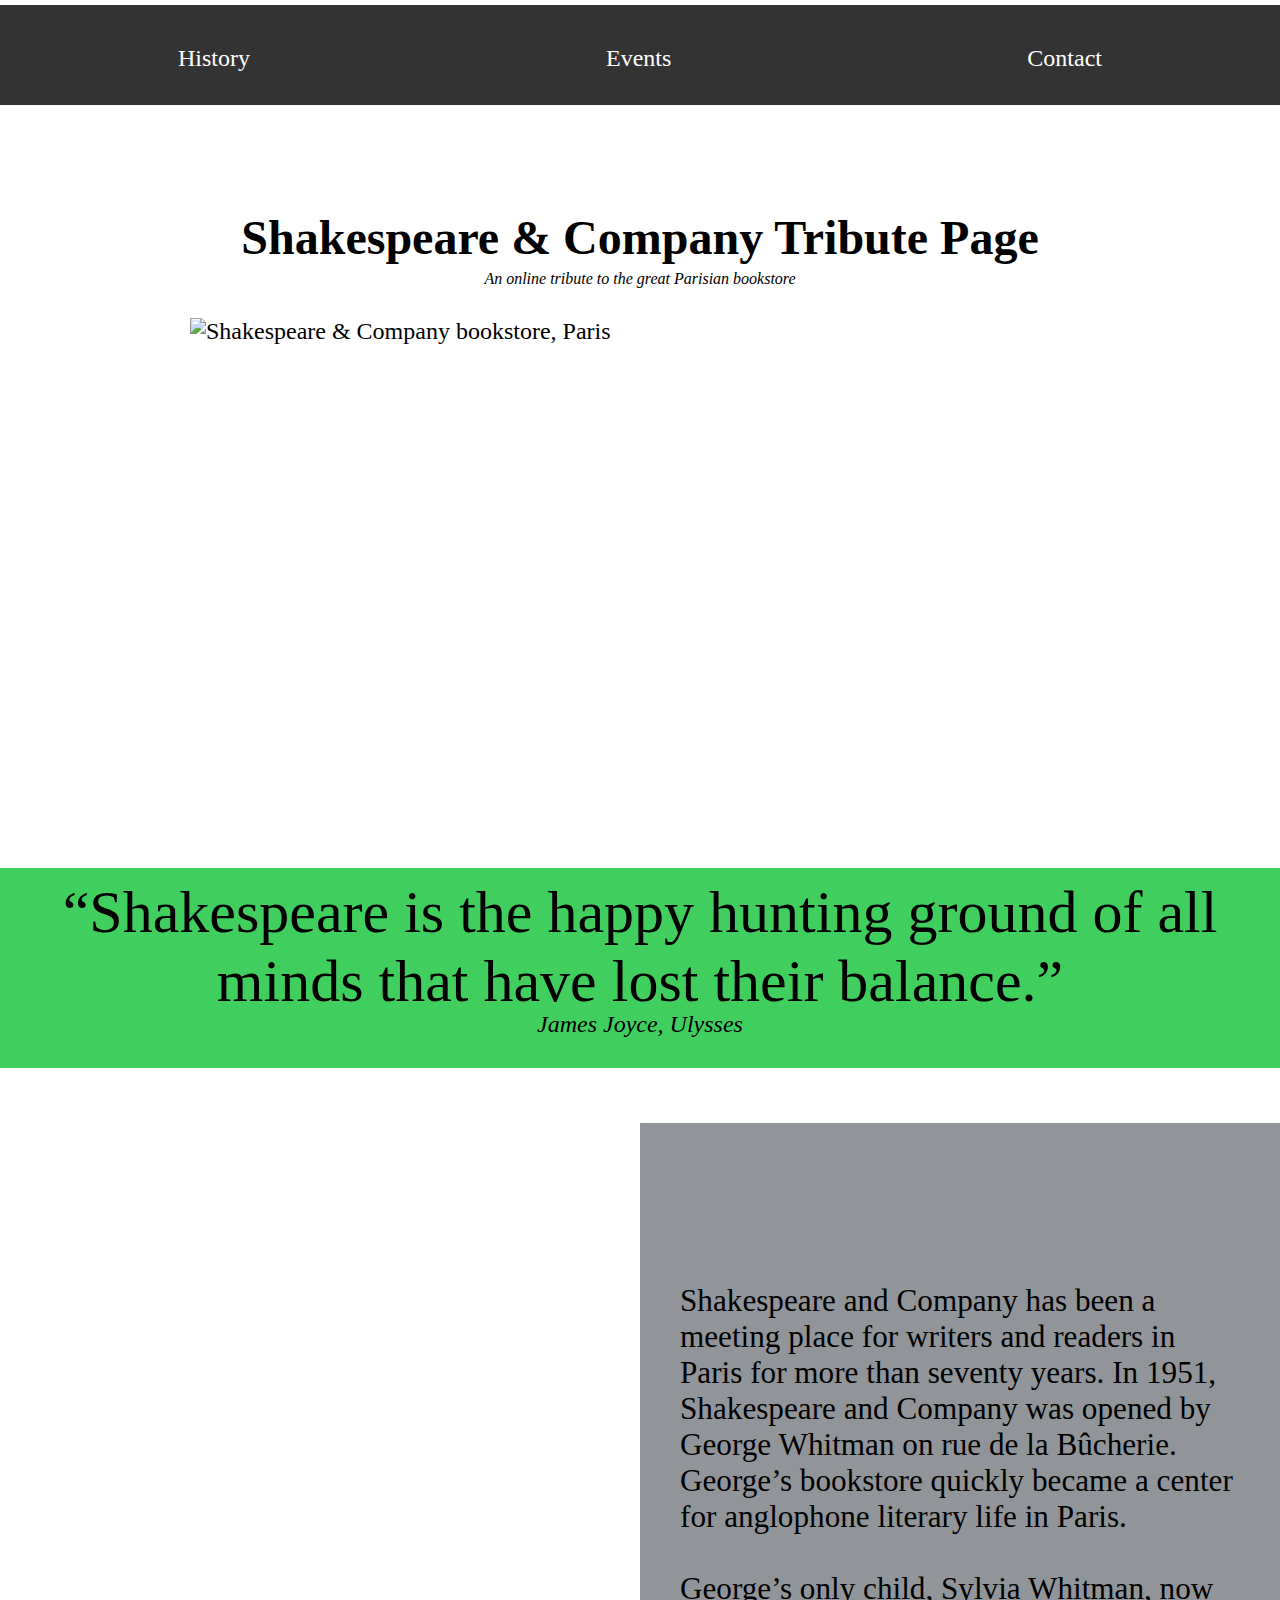
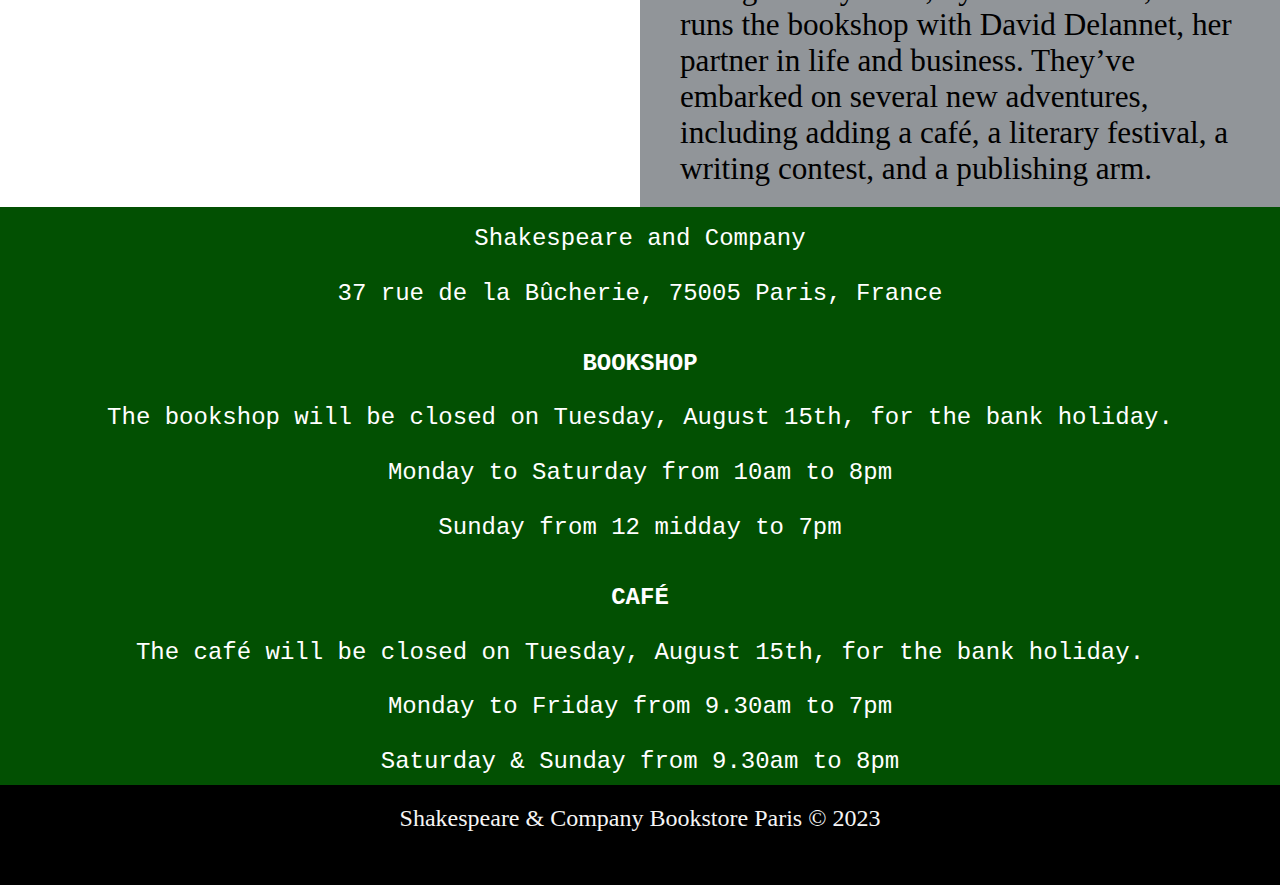
==== index.html @ 4475b5a7 "changed header to fixed" ====
<!DOCTYPE html>
<html lang="en">
  <head>
    <meta charset="UTF-8" />
    <meta name="viewport" content="width=device-width, initial-scale=1.0" />
    <title>Shakespeare & Company Tribute Page</title>
    <link rel="stylesheet" href="styles.css" />
    <link rel="icon" href="./img/id-315826---1551116026.svg" />
  </head>
  <body>
    <header>      
      <p><i class="fa-solid fa-user-shakespeare"></i></p>
      <nav>
        <ul>
          <li><a href="">History</a></li>
          <li><a href="">Events</a></li>
          <li><a href="">Contact</a></li>
        </ul>
      </nav>
    </header>
    <section class="hero">
      <div>
      <h1>Shakespeare & Company Tribute Page</h1>
      <p>An online tribute to the great Parisian bookstore</p>
    </div>
      <figure>
        <img
          src="./img/shakespeareco.jpg"
          alt="Shakespeare & Company bookstore, Paris"
        />
      </figure>
      </section>
      <section class="quote">
        <q>Shakespeare is the happy hunting ground of all 
          minds that have lost
          their balance.</q>
          <p class="author"><span>James Joyce, Ulysses</span></p>
    </section>
      <article class="history">
        <figure class="black_and_white">
          <img src="./img/shakespeare hor.jpg" alt="" />
        </figure>
        <p class="history_par">
          Shakespeare and Company has been a meeting place for writers and
          readers in Paris for more than seventy years. In 1951, Shakespeare and
          Company was opened by George Whitman on rue de la Bûcherie. George’s
          bookstore quickly became a center for anglophone literary life in
          Paris. 
          <br>
          <br>
          George’s only child, Sylvia Whitman, now runs the bookshop with
          David Delannet, her partner in life and business. They’ve embarked on
          several new adventures, including adding a café, a literary festival,
          a writing contest, and a publishing arm.
        </p>
      </article>
    </main>
    <article class="info">
      <p>Shakespeare and Company</p>
        <p>37 rue de la Bûcherie, 75005 Paris, France</p> 
      
      <p><b>BOOKSHOP</b></p>
       <p>The bookshop will be closed on Tuesday, August 15th, for the bank holiday.</p> 

      <p>Monday to Saturday from 10am to 8pm</p>
      <p>Sunday from 12 midday to 7pm</p>
      
                
      <p><b>CAFÉ</b></p>
      <p>The café will be closed on Tuesday, August 15th, for the bank holiday.</p>

      <p>Monday to Friday from 9.30am to 7pm</p>
      <p>Saturday & Sunday from 9.30am to 8pm</p>
      
    </article>
    <footer>Shakespeare &amp; Company Bookstore Paris &copy; 2023</footer>
  </body>
</html>
---- styles.css ----
/* || CSS RESET 

/* style header: */

/* Set logo to top left

/* Set UL to horizontal menu, style UL (fontsize, ff, add links)

/* extra: add shakespeare favicon to HTML header

/* Center H1, figcaption and image

/* set image width and height in CSS + HTML (orig size)

/* create block for JJ quote -> 100% width

/* set bgcolor for quote

/* set font family for quote, center quote + authorname on another line

/* add nowrap span for author name + quote

/* use flexbox for creating 2 columns for 2nd image + history paragraph

/* set width + height 2nd image

/* style history paragraph (fontsize, font-family, bgcolor)

/* style footer
*/ 

/* || CSS RESET */

* {
  padding: 0;
  margin: 0;
  box-sizing: border-box;
}

img {
  display: block;
}

/* || INDIVIDUAL ELEMENT STYLING (CLASSES TO BE ADDED LATER) */

body {
  font-family: Georgia, 'Times New Roman', Times, serif;
  font-size: 1.5rem;
  overflow-x: hidden
}

header {
  position: sticky;
  width: 100%;
  top: 0;
  left: 0;
  right: 0;
}

ul {
  display: flex;
  flex-direction: row;
  justify-content: space-around;
  height: 100px;
  list-style-type: none;
  margin: 0;
  padding: 0;
  overflow: hidden;
  background-color: #333;
}

li {
  float: right;
  margin-top: 40px;
}

li a {  
  color: white;
  text-align: center;
  padding: 16px;
  text-decoration: dotted;
}

li a:hover {
  background-color: #111;
}

section.hero {
  margin-top: 75px;
}

div {
  text-align: center;
  padding: 30px 0;
}

h1 {
  font-size: 2em;
}

p {
  font-size: medium;
  font-style: italic;
  margin-top: 5px;
}

img {
  width: 900px;
  height: 500px;
  object-fit: cover;
  margin-left: auto;
  margin-right: auto;
}

section.quote {
  display: flex;
  flex-direction: column;
  height: 200px;
  background-color: rgb(64, 206, 95);
  text-align: center;
  margin-top: 50px;
  margin-bottom: 50px;
}

section.quote q {
  font-style: normal;
  font-size: 2.5em;
  font-weight: normal;
  margin-top: 10px;
  margin-bottom: -10px;
}

section.quote p.author {
  font-size: 1em;
  font-style: italic;
}

span {
  white-space: nowrap;
}

article {
  display: flex;
  height: fit-content;
  width: 100%;
}

article figure {
  display: inline;
  flex: 1;
  padding: 1px;
    
}

article img {
  height: auto;
  width: 50%;
}

article p {
  display: flex;
  width: 50%;
  height: auto;
  background-color: rgb(145, 149, 153);
  font-size: 1.3em;
  align-content: center;
  font-family: 'Times New Roman', Times, serif;
  font-style: normal;
  font-weight: 500;
  padding-top: 160px;
  padding-left: 40px;
  padding-right: 40px;
  padding-bottom: 20px;
}

article.info {
  display: flex;
  flex-direction: column;
  background-color: rgb(2, 80, 2);
}

article.info p { 
  font-family: 'Courier New', Courier, monospace;
  color: white;
  font-size: 1em;
  text-align: center;
  display: flex;
  flex-direction: column;
  width: 100%;
  height:max-content;
  background-color: rgb(2, 80, 2);
  justify-content: space-between;
  padding-top: 30px;
  flex: 1;
  margin: 0;
  line-height: 0.2;
}

article.info p:nth-child(3), article.info p:nth-child(7) {
  margin-top: 15px;
} 

footer {
  width: 100%;
  height: 100px;
  background-color: black;
  color: whitesmoke;
  text-align: center;
  padding-top: 20px;
}
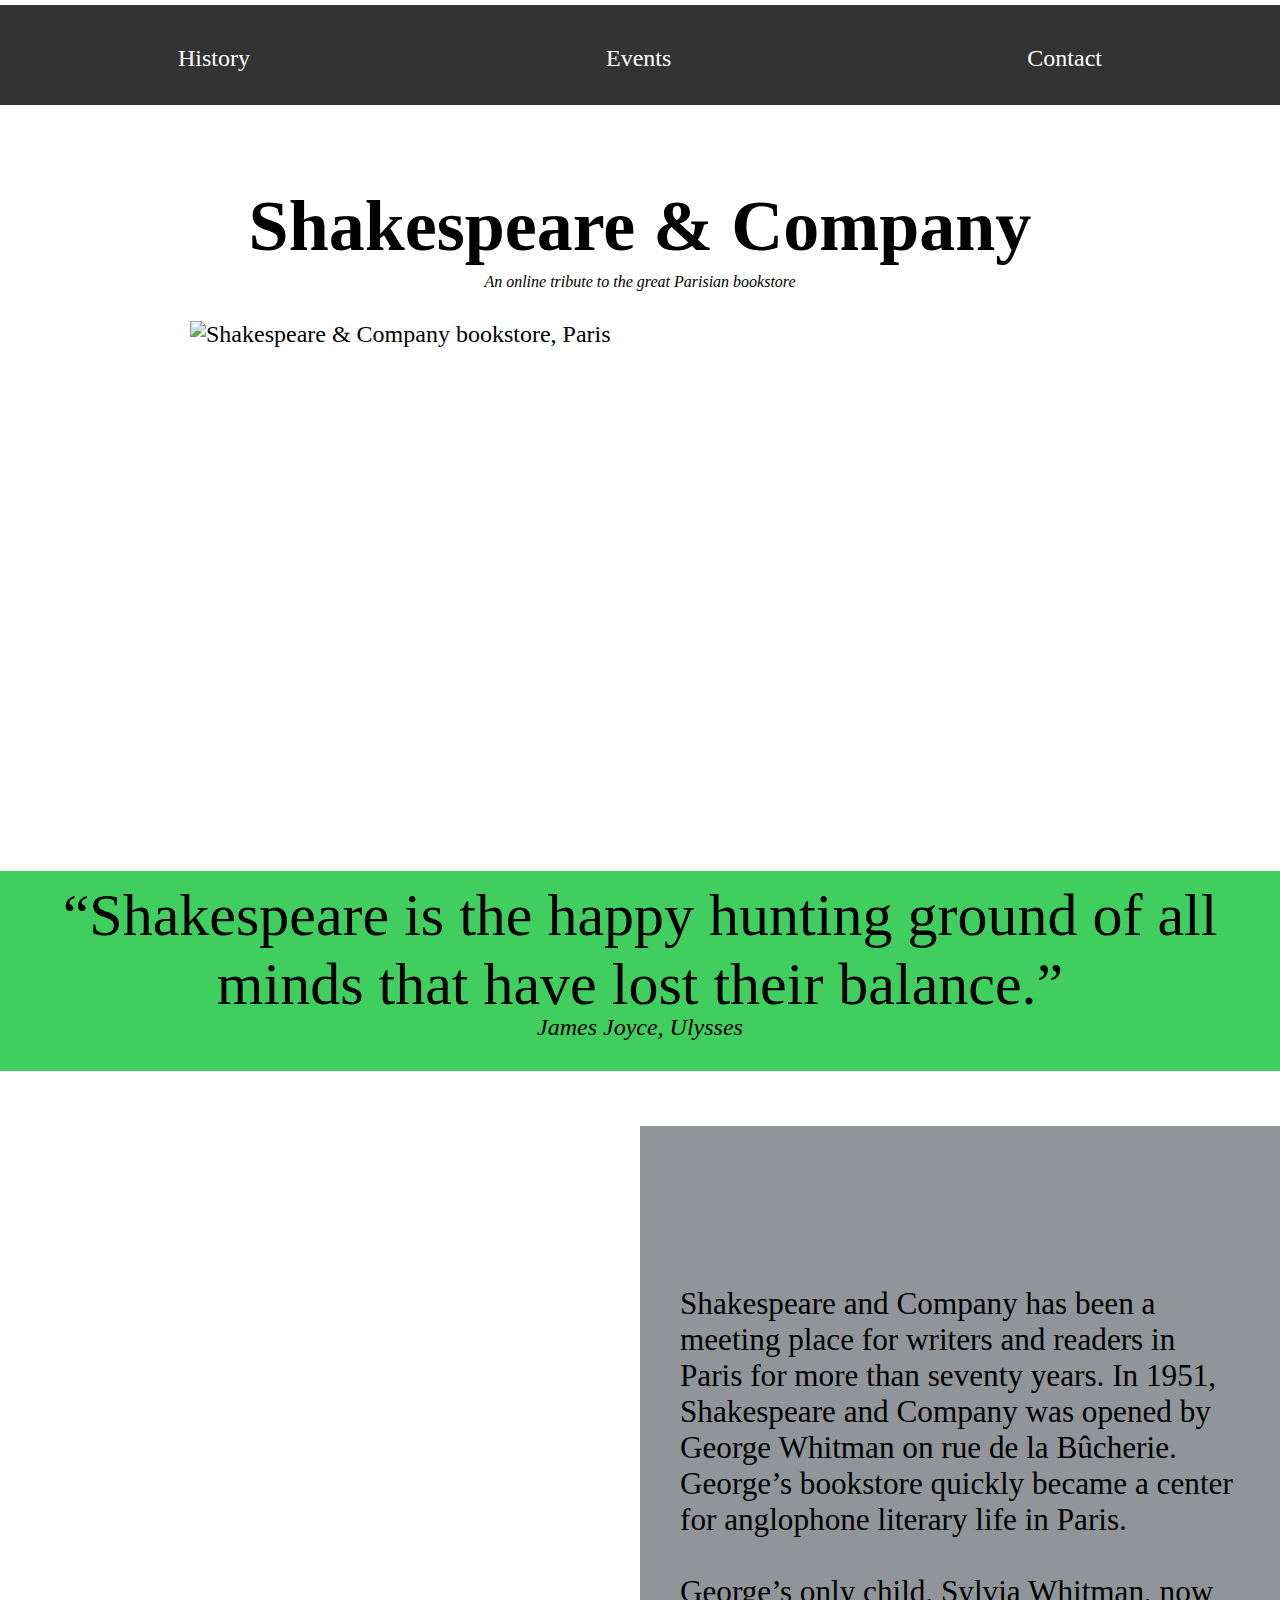
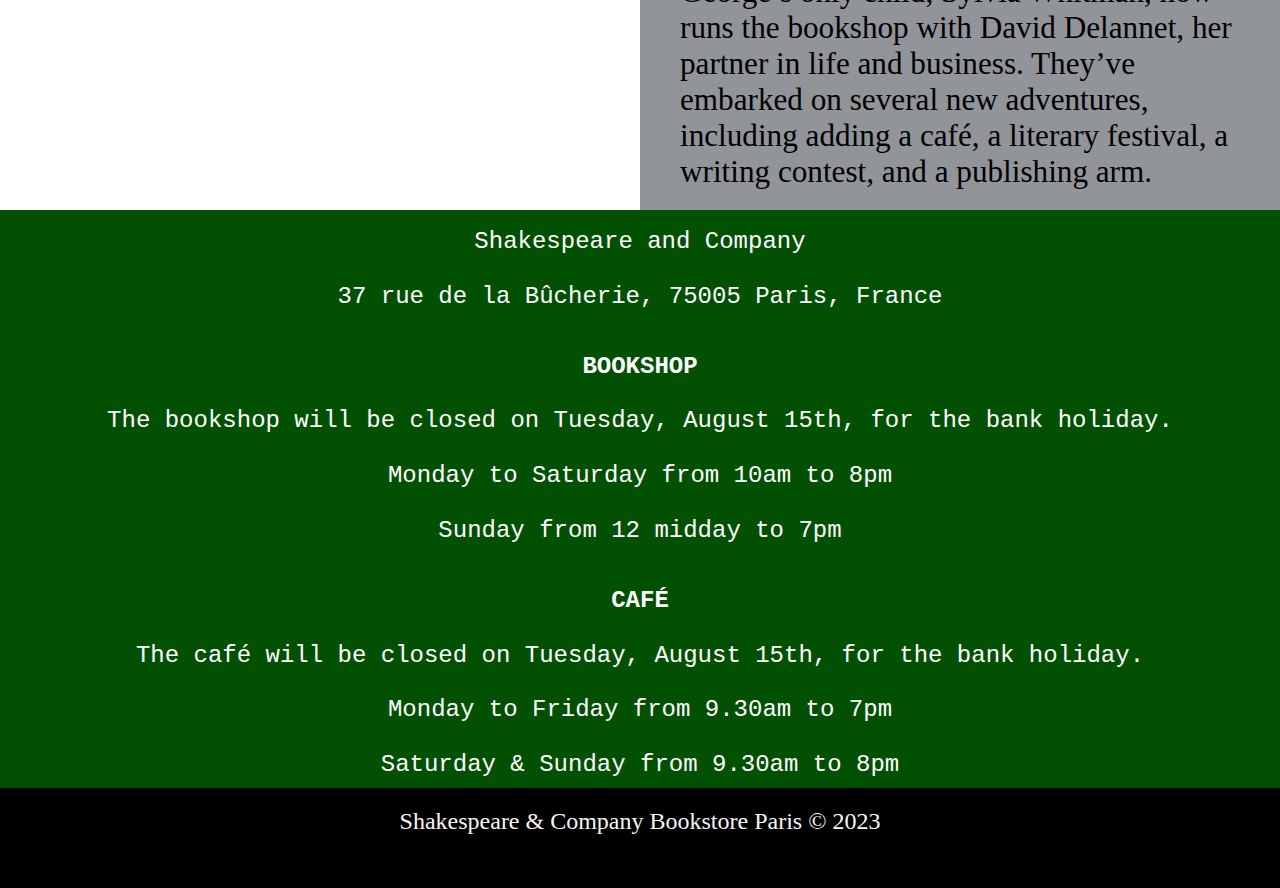
==== commit b25818fb: "added svg to h1" ====
--- a/index.html
+++ b/index.html
@@ -20,7 +20,7 @@
     </header>
     <section class="hero">
       <div>
-      <h1>Shakespeare & Company Tribute Page</h1>
+      <h1>Shakespeare & Company <object data="./img/id-315826---1551116026.svg" width="75" height="75"></object></h1>
       <p>An online tribute to the great Parisian bookstore</p>
     </div>
       <figure>
--- a/styles.css
+++ b/styles.css
@@ -86,7 +86,7 @@
 }
 
 section.hero {
-  margin-top: 75px;
+  margin-top: 50px;
 }
 
 div {
@@ -95,7 +95,8 @@
 }
 
 h1 {
-  font-size: 2em;
+  font-size: 3em;
+  font-weight: bold;
 }
 
 p {
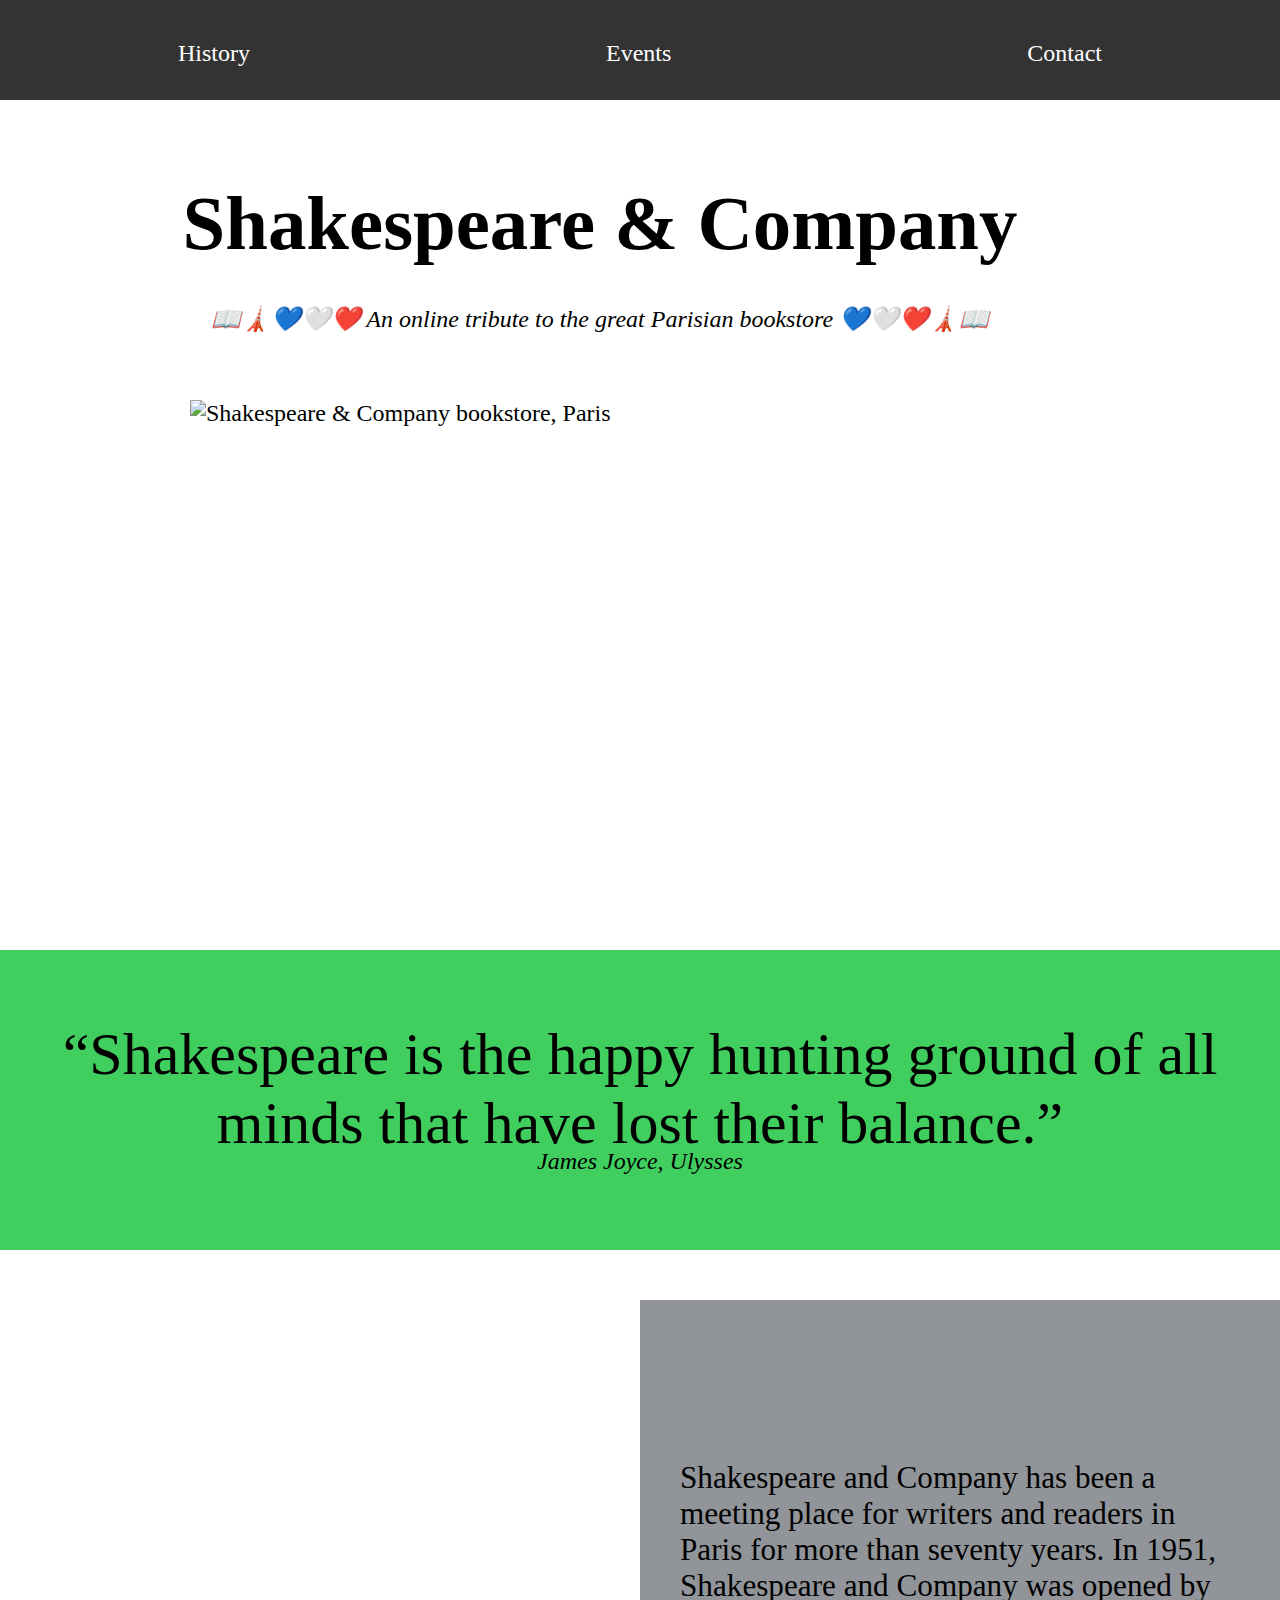
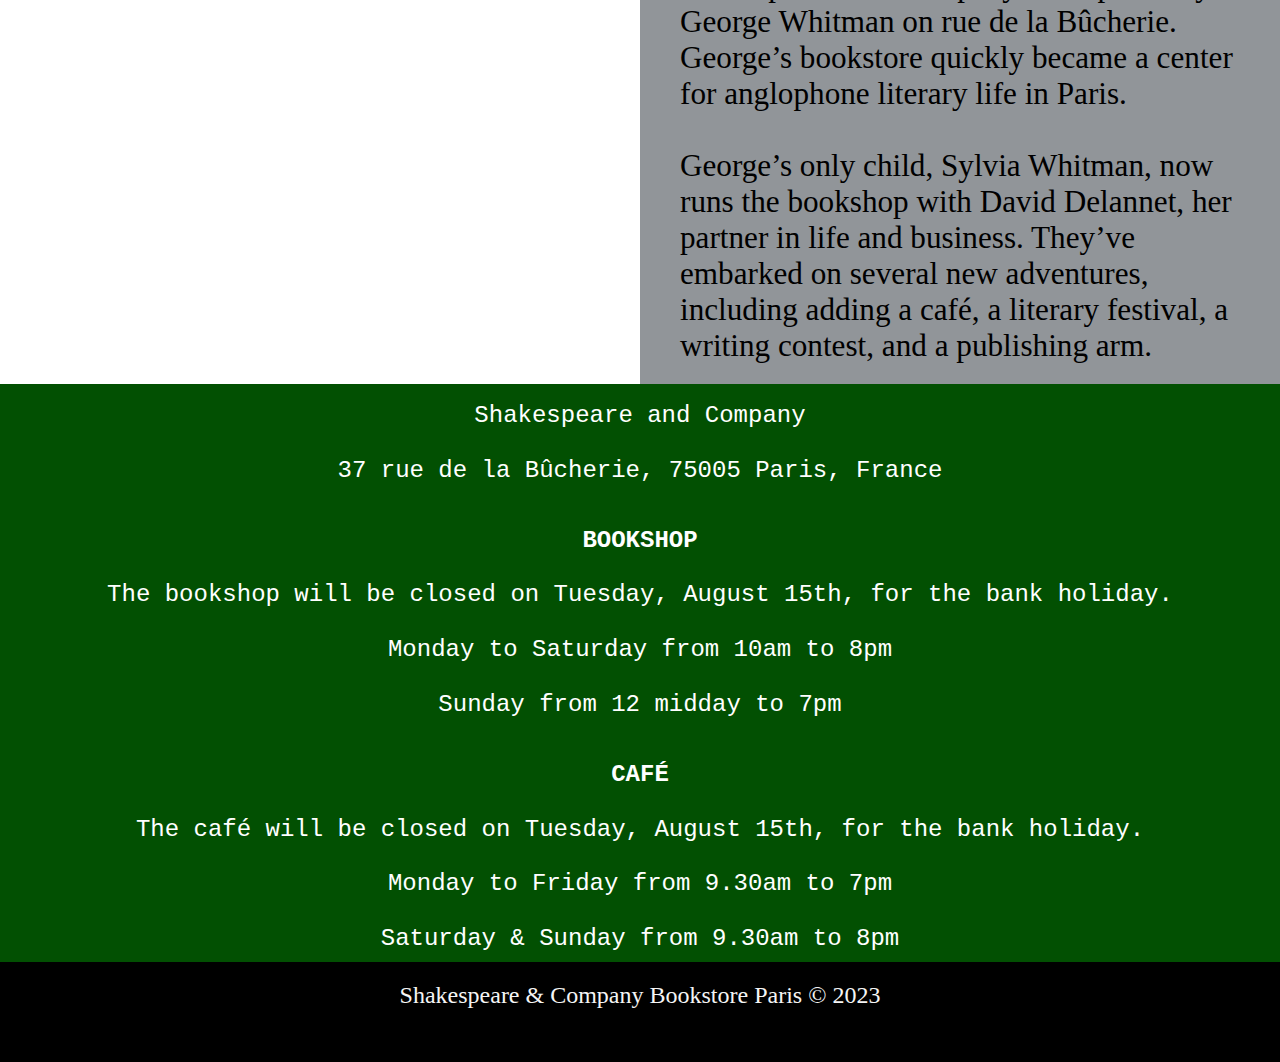
==== commit 39d84ab6: "added emojis and svg to h1" ====
--- a/index.html
+++ b/index.html
@@ -19,9 +19,9 @@
       </nav>
     </header>
     <section class="hero">
-      <div>
+      <div class="title">
       <h1>Shakespeare & Company <object data="./img/id-315826---1551116026.svg" width="75" height="75"></object></h1>
-      <p>An online tribute to the great Parisian bookstore</p>
+      <p class="byline">📖🗼💙🤍❤️ An online tribute to the great Parisian bookstore 💙🤍❤️🗼📖</p>
     </div>
       <figure>
         <img
--- a/styles.css
+++ b/styles.css
@@ -89,20 +89,36 @@
   margin-top: 50px;
 }
 
-div {
+div.title {
+  width: 100%;
   text-align: center;
   padding: 30px 0;
+  display: inline-block;
+  height: 250px;
+  text-align: center;
+  padding-right: 80px;
 }
 
 h1 {
-  font-size: 3em;
+  font-size: 3.2em;
   font-weight: bold;
-}
-
-p {
-  font-size: medium;
+  height: 120px;
+  width: 100%;
+  
+}
+
+object {
+  display: inline-block;
+  position: absolute;
+  height: 100px;
+  width: 100px;
+}
+
+p.byline {
+  font-size: 1em;
   font-style: italic;
   margin-top: 5px;
+  width: 100%;
 }
 
 img {
@@ -116,11 +132,11 @@
 section.quote {
   display: flex;
   flex-direction: column;
-  height: 200px;
+  height: 300px;
   background-color: rgb(64, 206, 95);
   text-align: center;
-  margin-top: 50px;
-  margin-bottom: 50px;
+  padding-top: 60px;
+  margin: 50px 0;
 }
 
 section.quote q {
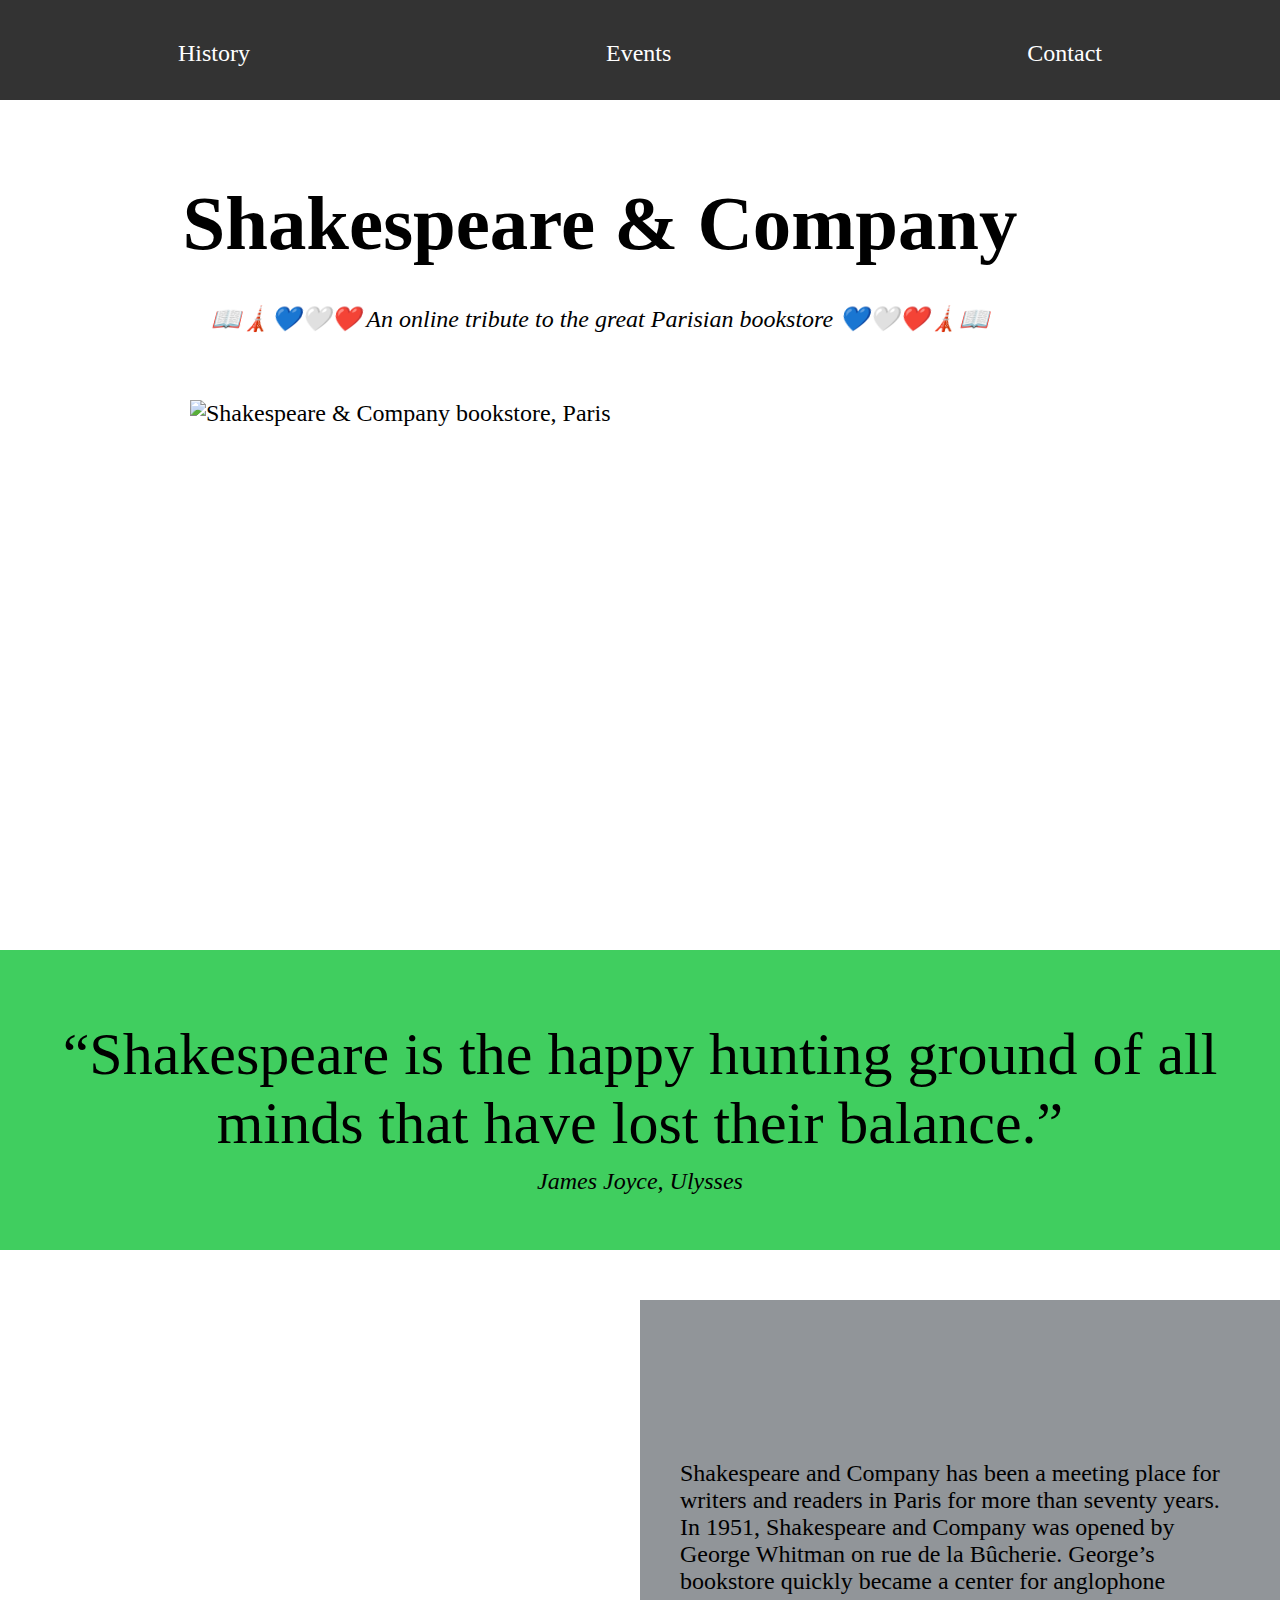
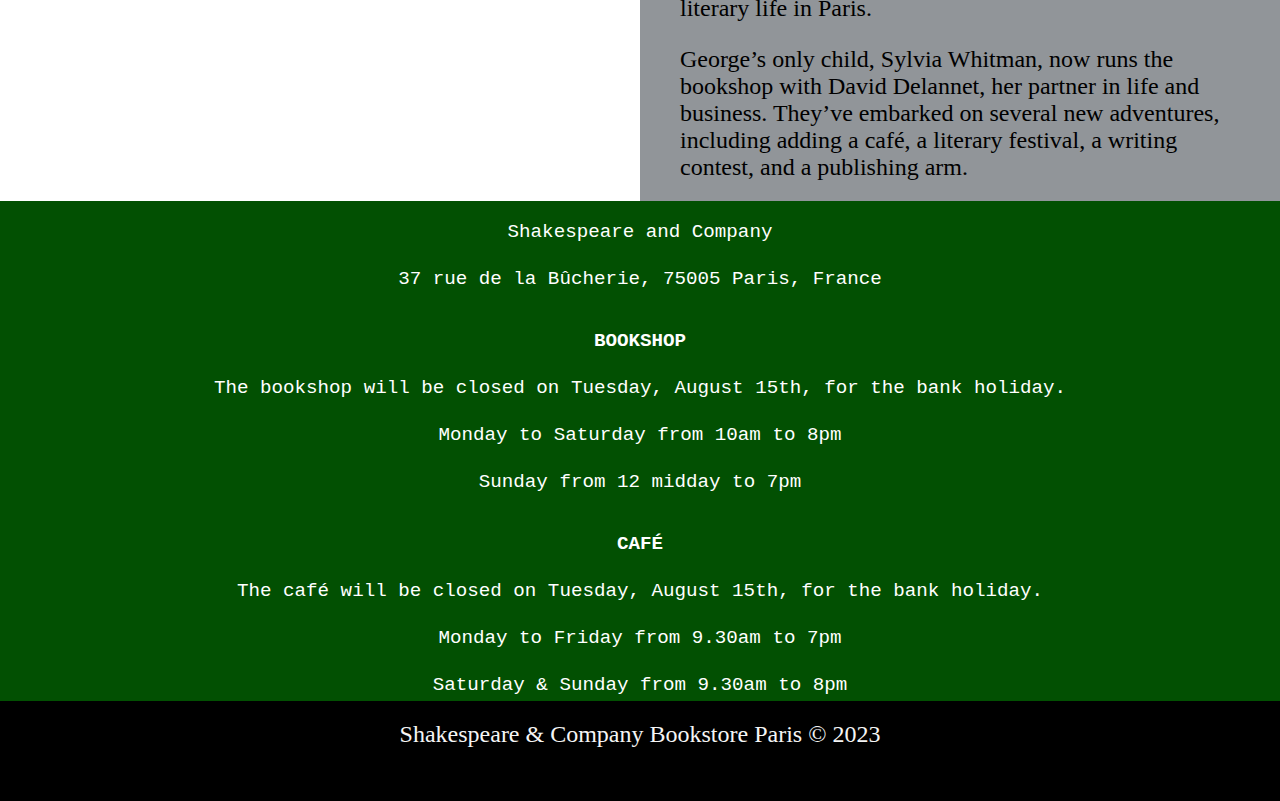
==== commit cbcc9f63: "added span to enable empty line in paragraph" ====
--- a/index.html
+++ b/index.html
@@ -45,9 +45,8 @@
           readers in Paris for more than seventy years. In 1951, Shakespeare and
           Company was opened by George Whitman on rue de la Bûcherie. George’s
           bookstore quickly became a center for anglophone literary life in
-          Paris. 
-          <br>
-          <br>
+          Paris.
+          <span class="empty_line"></span>
           George’s only child, Sylvia Whitman, now runs the bookshop with
           David Delannet, her partner in life and business. They’ve embarked on
           several new adventures, including adding a café, a literary festival,
--- a/styles.css
+++ b/styles.css
@@ -150,10 +150,13 @@
 section.quote p.author {
   font-size: 1em;
   font-style: italic;
+  height: 50px;
+  margin-top: 20px;
 }
 
 span {
   white-space: nowrap;
+  
 }
 
 article {
@@ -165,8 +168,7 @@
 article figure {
   display: inline;
   flex: 1;
-  padding: 1px;
-    
+  padding: 1px;    
 }
 
 article img {
@@ -174,12 +176,11 @@
   width: 50%;
 }
 
-article p {
-  display: flex;
+article.history p.history_par {
   width: 50%;
   height: auto;
   background-color: rgb(145, 149, 153);
-  font-size: 1.3em;
+  font-size: 1em;
   align-content: center;
   font-family: 'Times New Roman', Times, serif;
   font-style: normal;
@@ -190,23 +191,28 @@
   padding-bottom: 20px;
 }
 
+span.empty_line {
+  display: block;
+  margin-top: 1em;
+}
+
 article.info {
   display: flex;
   flex-direction: column;
   background-color: rgb(2, 80, 2);
+  height: 500px;
 }
 
 article.info p { 
   font-family: 'Courier New', Courier, monospace;
   color: white;
-  font-size: 1em;
+  font-size: 0.8em;
   text-align: center;
   display: flex;
   flex-direction: column;
   width: 100%;
-  height:max-content;
+  height: 40px;
   background-color: rgb(2, 80, 2);
-  justify-content: space-between;
   padding-top: 30px;
   flex: 1;
   margin: 0;
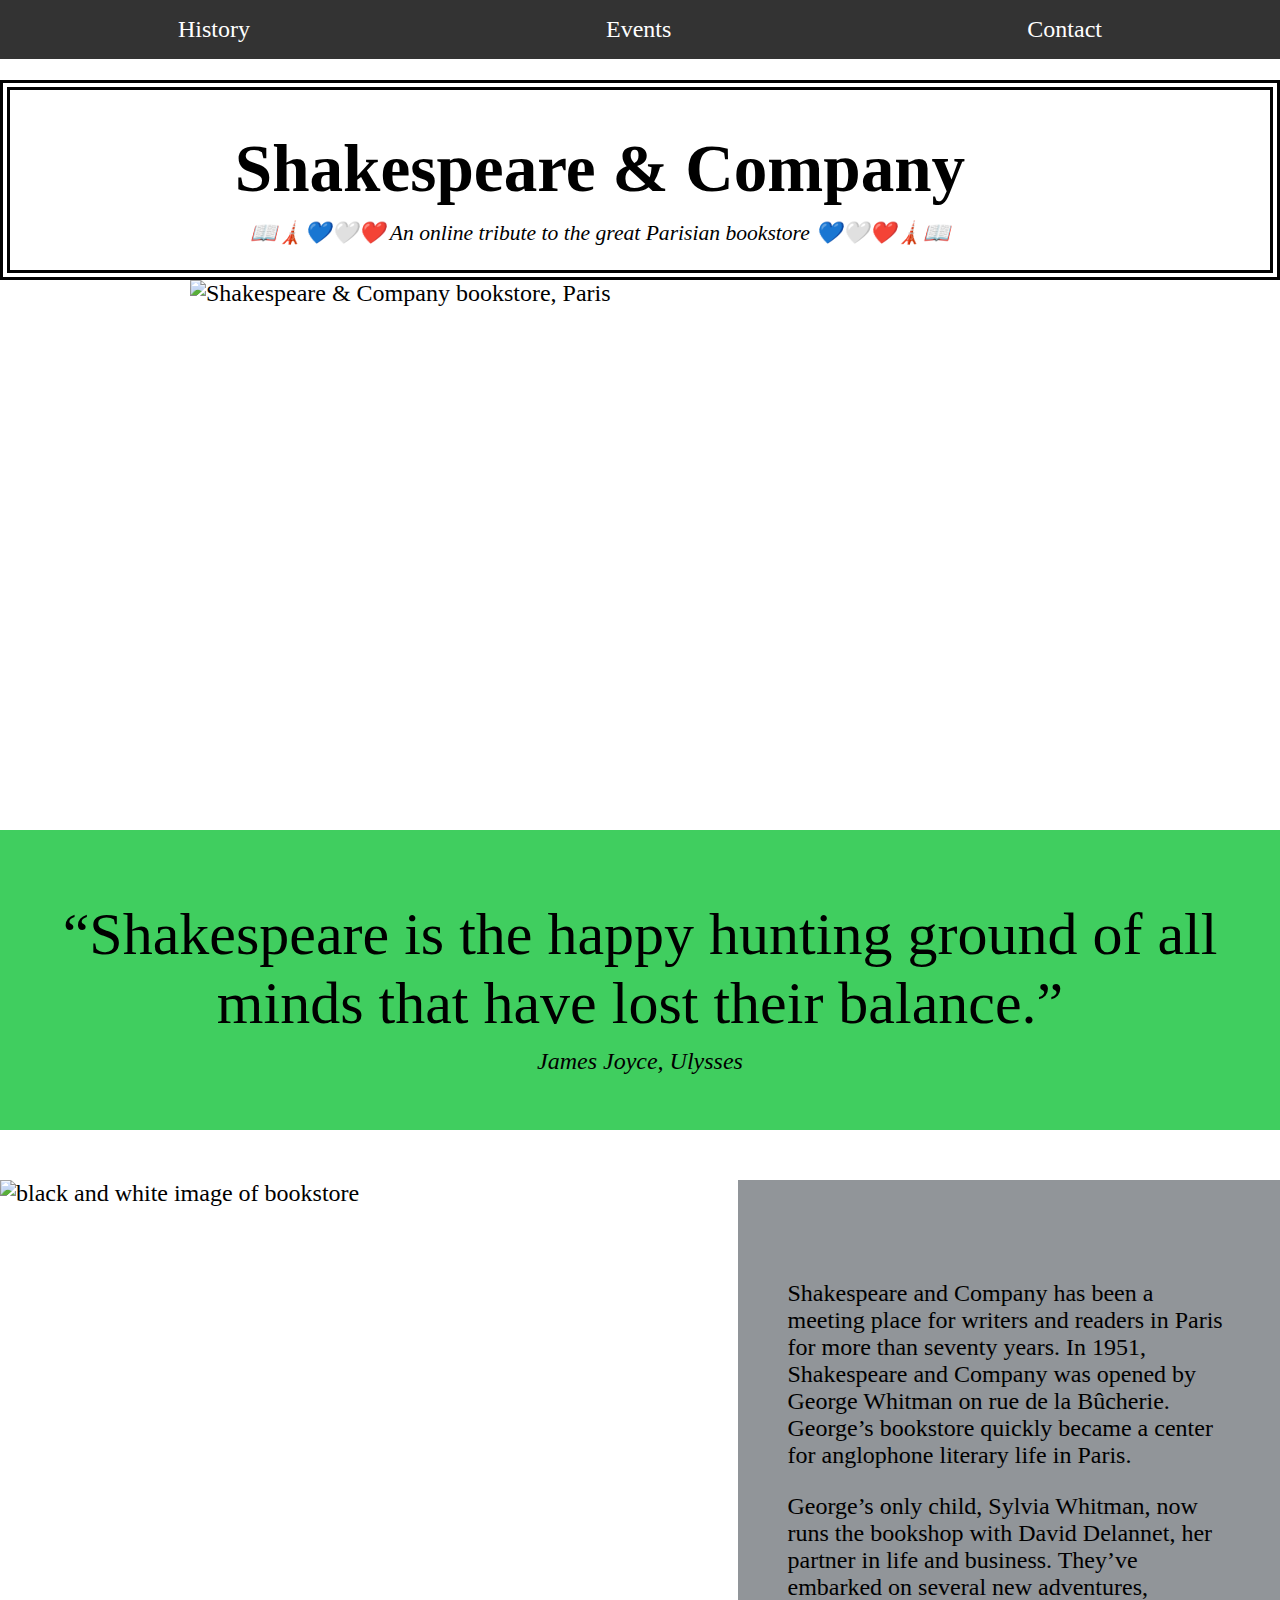
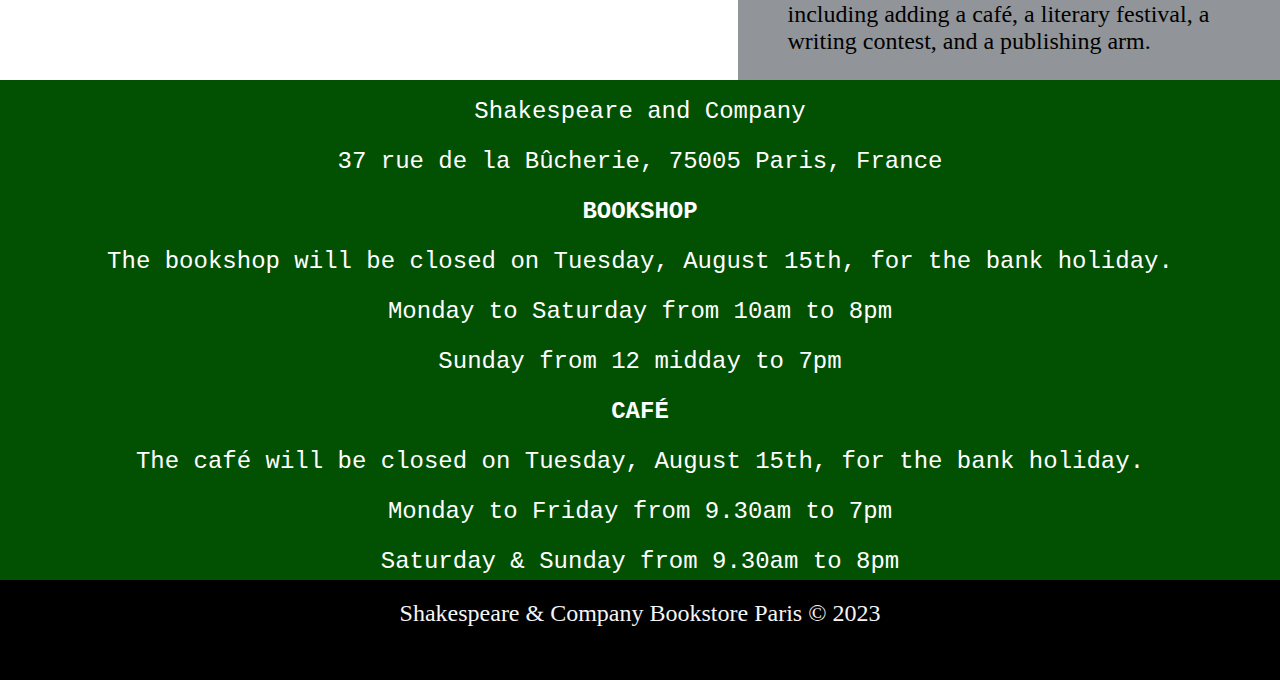
==== commit 1fcf6b6b: "changed header to position absolute, fixed some positioning issues, changed img" ====
--- a/index.html
+++ b/index.html
@@ -9,7 +9,6 @@
   </head>
   <body>
     <header>      
-      <p><i class="fa-solid fa-user-shakespeare"></i></p>
       <nav>
         <ul>
           <li><a href="">History</a></li>
@@ -37,9 +36,7 @@
           <p class="author"><span>James Joyce, Ulysses</span></p>
     </section>
       <article class="history">
-        <figure class="black_and_white">
-          <img src="./img/shakespeare hor.jpg" alt="" />
-        </figure>
+          <img class="black_white" src="./img/jeevan-jose-ktYqzwwkZCU-unsplash small.jpg" alt="black and white image of bookstore" />
         <p class="history_par">
           Shakespeare and Company has been a meeting place for writers and
           readers in Paris for more than seventy years. In 1951, Shakespeare and
--- a/styles.css
+++ b/styles.css
@@ -50,8 +50,9 @@
 }
 
 header {
-  position: sticky;
-  width: 100%;
+  position: absolute;
+  width: 100%;
+  height: 50px;
   top: 0;
   left: 0;
   right: 0;
@@ -61,7 +62,6 @@
   display: flex;
   flex-direction: row;
   justify-content: space-around;
-  height: 100px;
   list-style-type: none;
   margin: 0;
   padding: 0;
@@ -71,14 +71,14 @@
 
 li {
   float: right;
-  margin-top: 40px;
 }
 
 li a {  
+  display: block;
   color: white;
   text-align: center;
-  padding: 16px;
-  text-decoration: dotted;
+  padding: 16px 32px;
+  text-decoration: none;
 }
 
 li a:hover {
@@ -86,7 +86,7 @@
 }
 
 section.hero {
-  margin-top: 50px;
+  margin-top: 80px;
 }
 
 div.title {
@@ -94,30 +94,30 @@
   text-align: center;
   padding: 30px 0;
   display: inline-block;
-  height: 250px;
+  height: 200px;
   text-align: center;
   padding-right: 80px;
+  border: 10px double black;
 }
 
 h1 {
-  font-size: 3.2em;
+  font-size: 2.8em;
   font-weight: bold;
-  height: 120px;
-  width: 100%;
-  
+  height: 100px;
+  width: 100%;  
+  padding-top: 10px;
 }
 
 object {
   display: inline-block;
   position: absolute;
-  height: 100px;
-  width: 100px;
+  height: 80px;
+  width: 80px;
 }
 
 p.byline {
-  font-size: 1em;
+  font-size: 0.9em;
   font-style: italic;
-  margin-top: 5px;
   width: 100%;
 }
 
@@ -165,15 +165,9 @@
   width: 100%;
 }
 
-article figure {
-  display: inline;
-  flex: 1;
-  padding: 1px;    
-}
-
-article img {
-  height: auto;
+article img.black_and_white {
   width: 50%;
+  object-fit:contain
 }
 
 article.history p.history_par {
@@ -181,14 +175,13 @@
   height: auto;
   background-color: rgb(145, 149, 153);
   font-size: 1em;
-  align-content: center;
   font-family: 'Times New Roman', Times, serif;
   font-style: normal;
-  font-weight: 500;
-  padding-top: 160px;
-  padding-left: 40px;
-  padding-right: 40px;
-  padding-bottom: 20px;
+  font-weight: 500; 
+  padding-top: 100px;
+  padding-left: 50px;
+  padding-right: 50px;
+  padding-bottom: 0px;
 }
 
 span.empty_line {
@@ -206,7 +199,7 @@
 article.info p { 
   font-family: 'Courier New', Courier, monospace;
   color: white;
-  font-size: 0.8em;
+  font-size: 1em;
   text-align: center;
   display: flex;
   flex-direction: column;
@@ -219,10 +212,6 @@
   line-height: 0.2;
 }
 
-article.info p:nth-child(3), article.info p:nth-child(7) {
-  margin-top: 15px;
-} 
-
 footer {
   width: 100%;
   height: 100px;
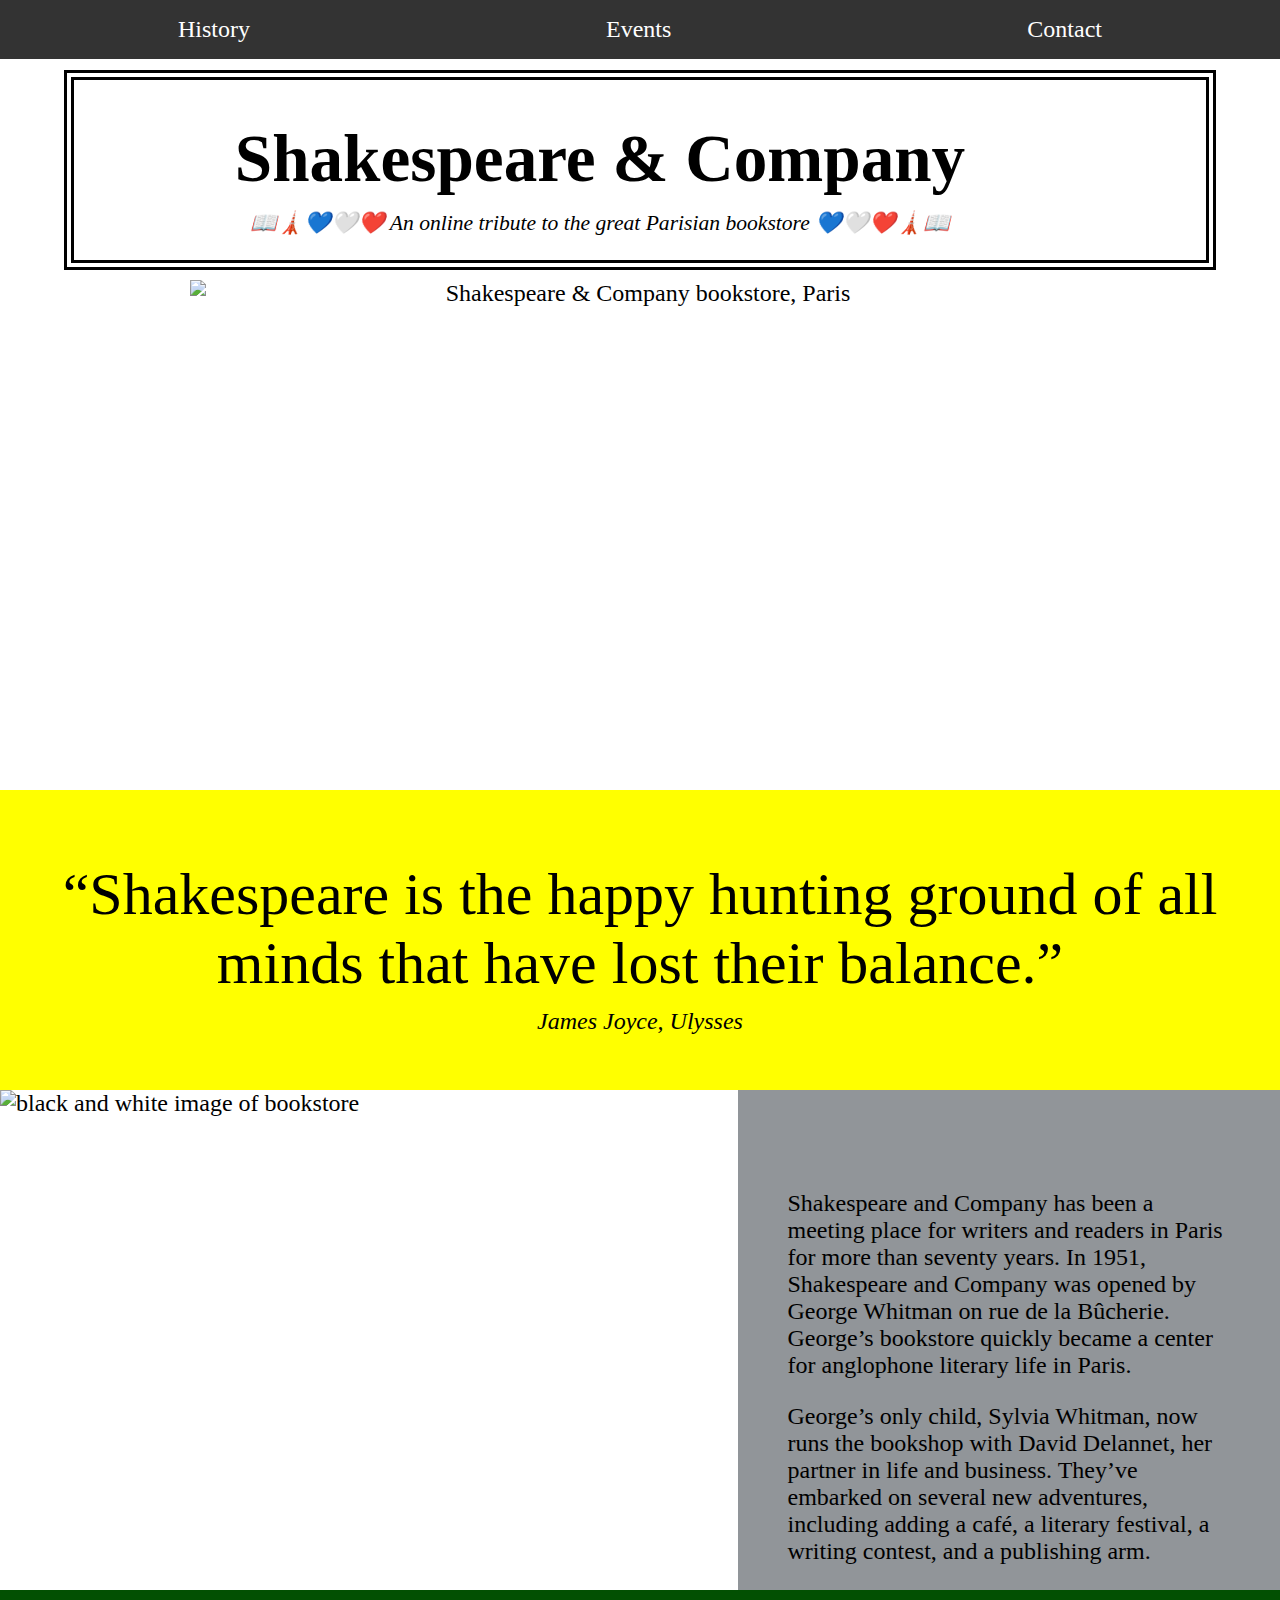
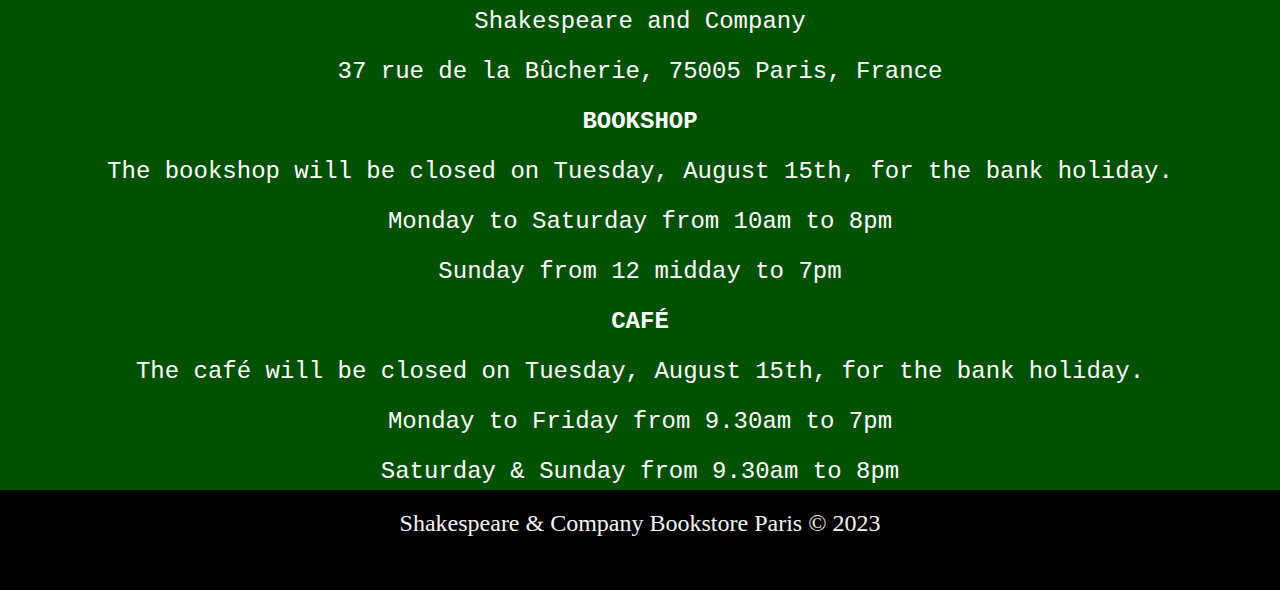
==== commit 6f7912b9: "changed quote background color, fixed minor positioning issues" ====
--- a/index.html
+++ b/index.html
@@ -24,7 +24,7 @@
     </div>
       <figure>
         <img
-          src="./img/shakespeareco.jpg"
+          src="./img/mana5280-gR_4IZk80Yw-unsplash small.jpg"
           alt="Shakespeare & Company bookstore, Paris"
         />
       </figure>
--- a/styles.css
+++ b/styles.css
@@ -86,11 +86,12 @@
 }
 
 section.hero {
-  margin-top: 80px;
+  margin-top: 70px;
+  text-align: center;
 }
 
 div.title {
-  width: 100%;
+  width: 90%;
   text-align: center;
   padding: 30px 0;
   display: inline-block;
@@ -121,6 +122,11 @@
   width: 100%;
 }
 
+figure {
+  margin-top: 10px;
+  margin-bottom: 10px;
+}
+
 img {
   width: 900px;
   height: 500px;
@@ -133,10 +139,9 @@
   display: flex;
   flex-direction: column;
   height: 300px;
-  background-color: rgb(64, 206, 95);
+  background-color: rgb(255, 255, 0);
   text-align: center;
   padding-top: 60px;
-  margin: 50px 0;
 }
 
 section.quote q {
